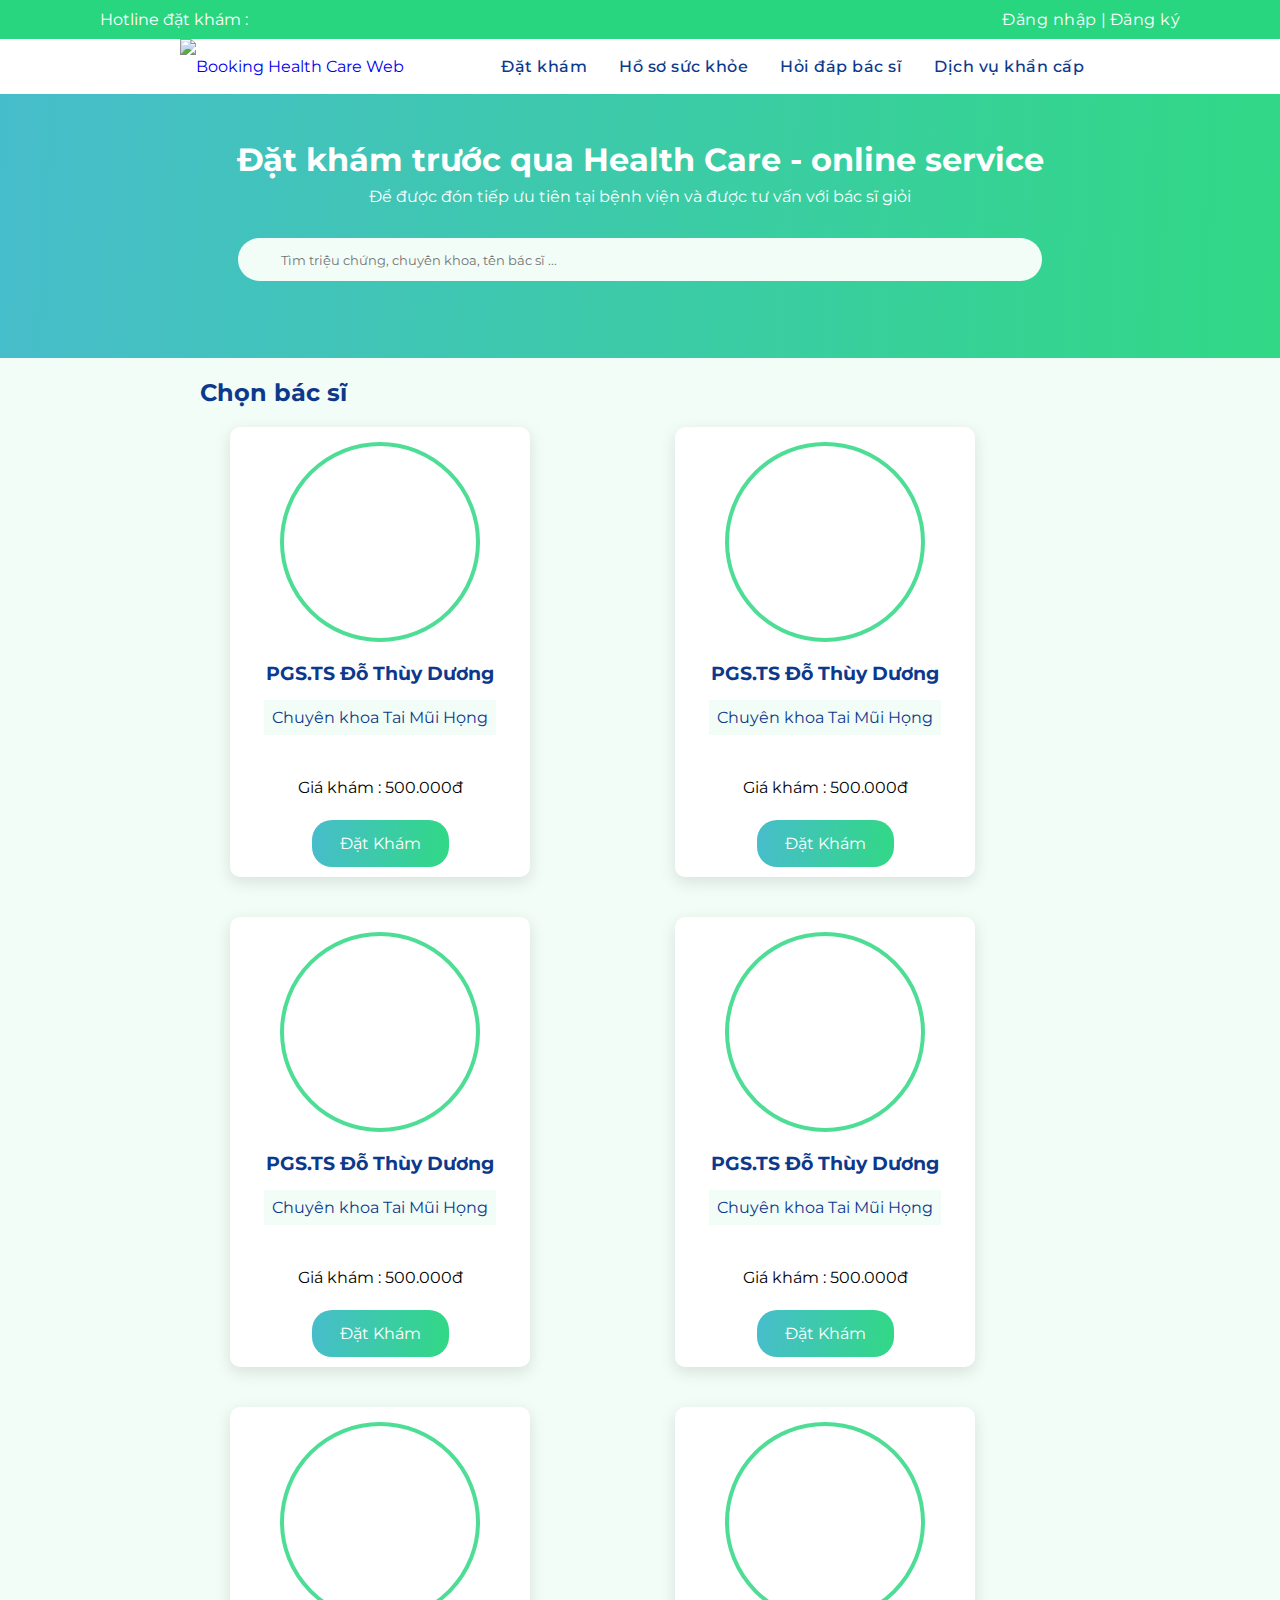
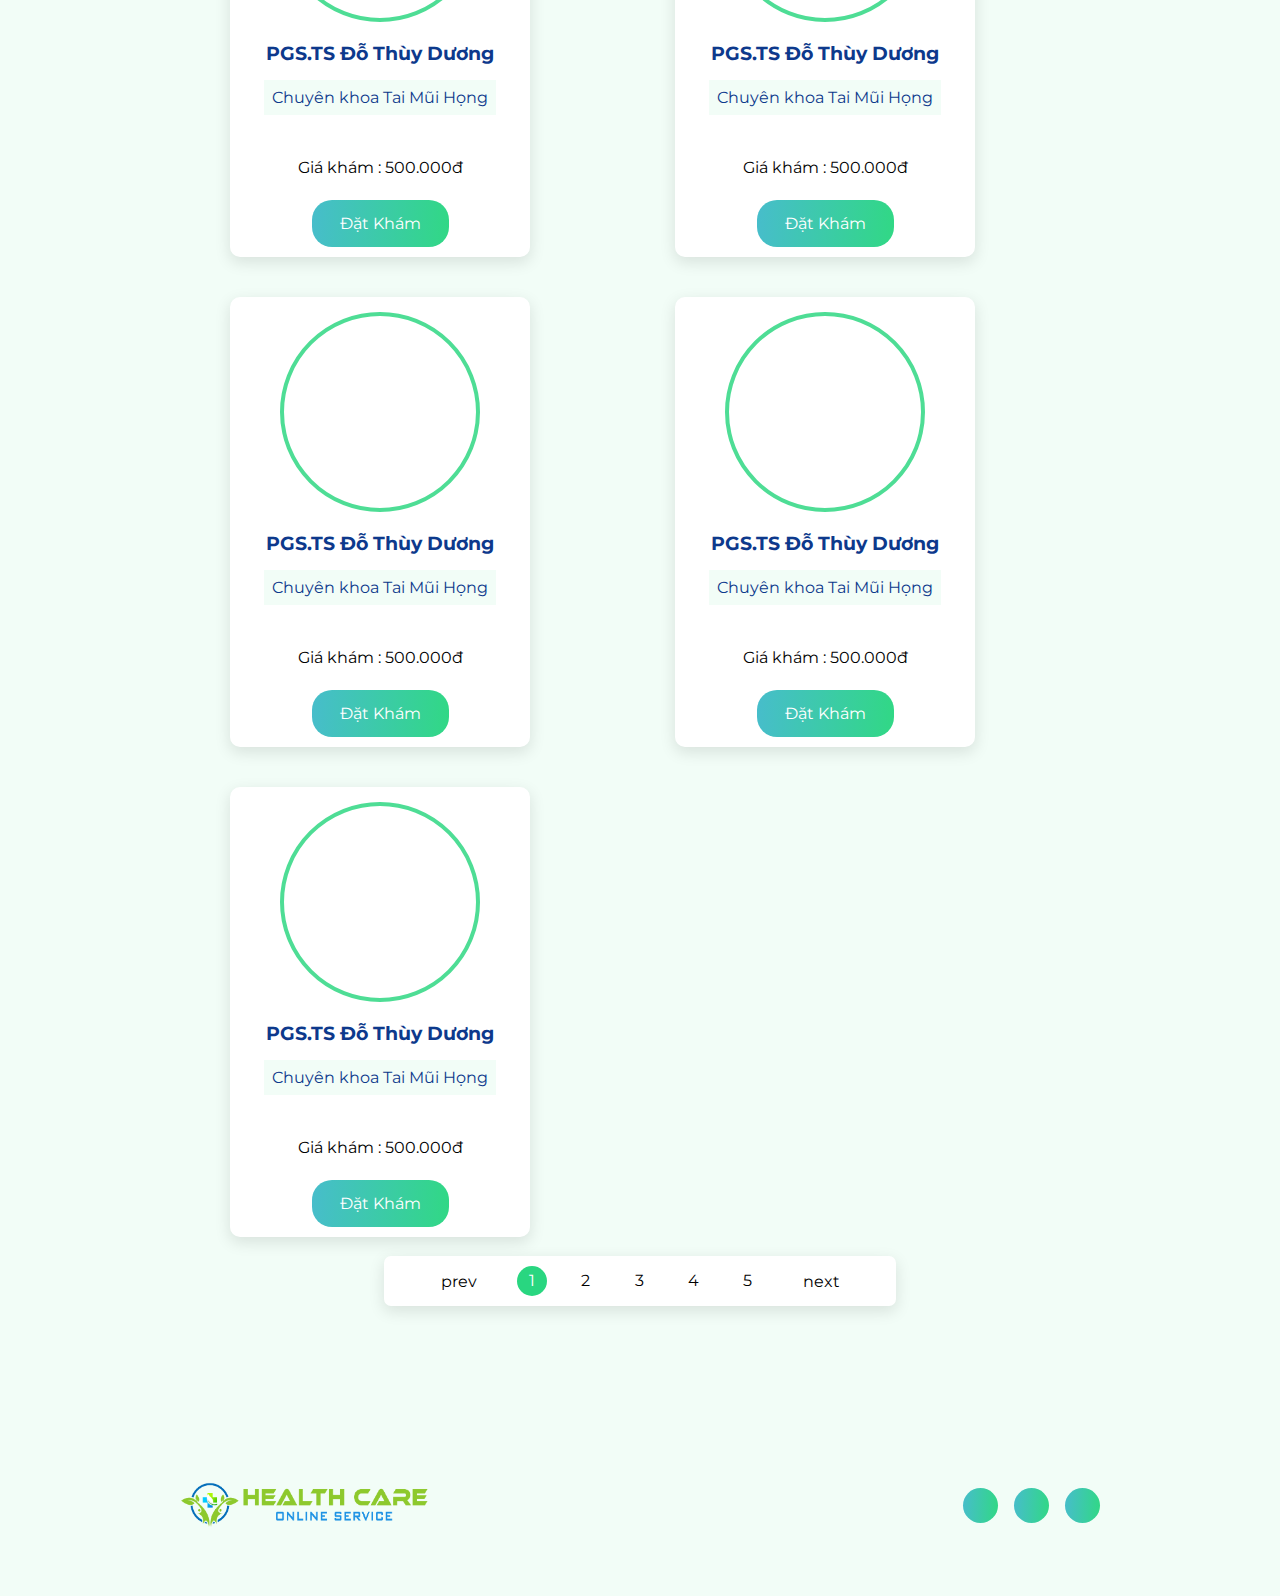
==== index-CK.html @ f962d905 "update" ====
<!DOCTYPE html>
<html lang="en-US">

<head>
    <meta charset="UTF-8">
    <meta http-equiv="X-UA-Compatible" content="IE=edge">
    <meta name="viewport" content="width=device-width, initial-scale=1.0">
    <link rel="icon" href="https://raw.githubusercontent.com/JosephD0310/Web_Booking_care/main/assets/ava.png" type="assets/x-icon" />
    <title>Đặt khám chuyên khoa qua Health Care - online service</title>
    <!-- CSS Files -->
    <link rel="stylesheet" href="https://unicons.iconscout.com/release/v4.0.8/css/line.css">
    <link rel="stylesheet" href="./css/style-CK.css">
</head>

<body>
    <header>
        <nav class="info">
            <ul>
                <li>
                    <i class="uil uil-phone"></i> Hotline đặt khám : 
                </li>
                <li>
                    <a href="#" class="login">Đăng nhập</a> | <a href="#" class="login">Đăng ký</a>
                </li>
            </ul>
        </nav>
        <nav class="container">
            <a href="#" class="logo">
                <img src="https://raw.githubusercontent.com/JosephD0310/Web_Booking_care/main/assets/ava_v2.png" title="Booking Health Care Web"/>
            </a>
            <div class="links">
                <ul>
                    <li>
                        <a href="#" class="nav-link">Đặt khám</a>
                    </li>
                    <li>
                        <a href="#" class="nav-link">Hồ sơ sức khỏe</a>
                    </li>
                    <li>
                        <a href="#" class="nav-link">Hỏi đáp bác sĩ</a>
                    </li>
                    <li>
                        <a href="#" class="nav-link">Dịch vụ khẩn cấp</a>
                    </li>
                </ul>
            </div>
        </nav>
    </header>

    <main>
        <section class="showcase-area">
            <sub-section class="search-bar">
                <div class="container">
                    <h1>Đặt khám trước qua Health Care - online service</h1>
                    <p class="text">Để được đón tiếp ưu tiên tại bệnh viện và được tư vấn với bác sĩ giỏi</p>
                    <div class="search">
                        <i class="uil uil-search"></i>
                        <input type="text" placeholder="Tìm triệu chứng, chuyên khoa, tên bác sĩ ...">
                    </div>
                </div>
            </sub-section>
            <sub-section class="doctor">
                <div class="container">
                    <div class="doctor-header">
                        <h2>Chọn bác sĩ</h2>
                        <div class="filter">                         
                        </div>
                    </div>
                    <div class="doctor-list">
                        <div class="dr-card">
                            <div class="dr-image">
                            </div>
                            <div class="dr-info">
                                <h3><a href="#" class="dr-link">PGS.TS Đỗ Thùy Dương</a></h3>
                                <p class="khoa">Chuyên khoa Tai Mũi Họng</p>
                                <p class="cost">Giá khám : <span>500.000đ</span></p>
                                <a href="#" class="btn secondary-btn">
                                    <i class="uil uil-stethoscope-alt"></i>
                                    Đặt khám
                                </a>
                            </div>
                        </div>
                        <div class="dr-card">
                            <div class="dr-image">
                                <!-- <img src="./assets/doctor1.jpg" alt=""> -->
                            </div>
                            <div class="dr-info">
                                <h3><a href="#" class="dr-link">PGS.TS Đỗ Thùy Dương</a></h3>
                                <p class="khoa">Chuyên khoa Tai Mũi Họng</p>
                                <p class="cost">Giá khám : <span>500.000đ</span></p>
                                <a href="#" class="btn secondary-btn">
                                    <i class="uil uil-stethoscope-alt"></i>
                                    Đặt khám
                                </a>
                            </div>
                        </div>
                        <div class="dr-card">
                            <div class="dr-image">
                                <!-- <img src="./assets/doctor1.jpg" alt=""> -->
                            </div>
                            <div class="dr-info">
                                <h3><a href="#" class="dr-link">PGS.TS Đỗ Thùy Dương</a></h3>
                                <p class="khoa">Chuyên khoa Tai Mũi Họng</p>
                                <p class="cost">Giá khám : <span>500.000đ</span></p>
                                <a href="#" class="btn secondary-btn">
                                    <i class="uil uil-stethoscope-alt"></i>
                                    Đặt khám
                                </a>
                            </div>
                        </div>
                        <div class="dr-card">
                            <div class="dr-image">
                                <!-- <img src="./assets/doctor1.jpg" alt=""> -->
                            </div>
                            <div class="dr-info">
                                <h3><a href="#" class="dr-link">PGS.TS Đỗ Thùy Dương</a></h3>
                                <p class="khoa">Chuyên khoa Tai Mũi Họng</p>
                                <p class="cost">Giá khám : <span>500.000đ</span></p>
                                <a href="#" class="btn secondary-btn">
                                    <i class="uil uil-stethoscope-alt"></i>
                                    Đặt khám
                                </a>
                            </div>
                        </div>
                        <div class="dr-card">
                            <div class="dr-image">
                                <!-- <img src="./assets/doctor1.jpg" alt=""> -->
                            </div>
                            <div class="dr-info">
                                <h3><a href="#" class="dr-link">PGS.TS Đỗ Thùy Dương</a></h3>
                                <p class="khoa">Chuyên khoa Tai Mũi Họng</p>
                                <p class="cost">Giá khám : <span>500.000đ</span></p>
                                <a href="#" class="btn secondary-btn">
                                    <i class="uil uil-stethoscope-alt"></i>
                                    Đặt khám
                                </a>
                            </div>
                        </div>
                        <div class="dr-card">
                            <div class="dr-image">
                                <!-- <img src="./assets/doctor1.jpg" alt=""> -->
                            </div>
                            <div class="dr-info">
                                <h3><a href="#" class="dr-link">PGS.TS Đỗ Thùy Dương</a></h3>
                                <p class="khoa">Chuyên khoa Tai Mũi Họng</p>
                                <p class="cost">Giá khám : <span>500.000đ</span></p>
                                <a href="#" class="btn secondary-btn">
                                    <i class="uil uil-stethoscope-alt"></i>
                                    Đặt khám
                                </a>
                            </div>
                        </div>
                        <div class="dr-card">
                            <div class="dr-image">
                                <!-- <img src="./assets/doctor1.jpg" alt=""> -->
                            </div>
                            <div class="dr-info">
                                <h3><a href="#" class="dr-link">PGS.TS Đỗ Thùy Dương</a></h3>
                                <p class="khoa">Chuyên khoa Tai Mũi Họng</p>
                                <p class="cost">Giá khám : <span>500.000đ</span></p>
                                <a href="#" class="btn secondary-btn">
                                    <i class="uil uil-stethoscope-alt"></i>
                                    Đặt khám
                                </a>
                            </div>
                        </div>
                        <div class="dr-card">
                            <div class="dr-image">
                                <!-- <img src="./assets/doctor1.jpg" alt=""> -->
                            </div>
                            <div class="dr-info">
                                <h3><a href="#" class="dr-link">PGS.TS Đỗ Thùy Dương</a></h3>
                                <p class="khoa">Chuyên khoa Tai Mũi Họng</p>
                                <p class="cost">Giá khám : <span>500.000đ</span></p>
                                <a href="#" class="btn secondary-btn">
                                    <i class="uil uil-stethoscope-alt"></i>
                                    Đặt khám
                                </a>
                            </div>
                        </div>
                        <div class="dr-card">
                            <div class="dr-image">
                                <!-- <img src="./assets/doctor1.jpg" alt=""> -->
                            </div>
                            <div class="dr-info">
                                <h3><a href="#" class="dr-link">PGS.TS Đỗ Thùy Dương</a></h3>
                                <p class="khoa">Chuyên khoa Tai Mũi Họng</p>
                                <p class="cost">Giá khám : <span>500.000đ</span></p>
                                <a href="#" class="btn secondary-btn">
                                    <i class="uil uil-stethoscope-alt"></i>
                                    Đặt khám
                                </a>
                            </div>
                        </div>
                    </div>
                </div>
            </sub-section>
            <sub-section class="pagination">
                <div class="container">
                    <button class="btn" onclick="backBtn()"> <i class="uil uil-angle-left-b"></i> prev</button>
                    <ul>
                        <li class="list-link active" value="1" onclick="activeLink()">1</li>
                        <li class="list-link" value="2" onclick="activeLink()">2</li>
                        <li class="list-link" value="3" onclick="activeLink()">3</li>
                        <li class="list-link" value="4" onclick="activeLink()">4</li>
                        <li class="list-link" value="5" onclick="activeLink()">5</li>
                    </ul>
                    <button class="btn" onclick="nextBtn()">next <i class="uil uil-angle-right-b"></i></button>
                </div>
            </sub-section>
        </section>
    </main>

    <footer>
        <div class="container">
            <a href="#" class="logo">
                <img src="./assets/ava_v2.png" title="Booking Health Care Web"/>
            </a>
            <ul class="social-media">
                <li>
                    <a href="#" class="social-link"><i class="uil uil-facebook-f"></i></a>
                </li>
                <li>
                    <a href="#" class="social-link"><i class="uil uil-twitter"></i></a>
                </li>
                <li>
                    <a href="#" class="social-link"><i class="uil uil-instagram"></i></a>
                </li>
            </ul>
        </div>
    </footer>

    <!-- JavaScript Files -->

    <script src="./js/app-CK.js"></script>
</body>

</html>
---- css/style-CK.css ----
@import url('https://fonts.googleapis.com/css2?family=Montserrat:wght@300;400;500;600;700;800&display=swap');

/* ---------------------  Website Theme --------------------- */

:root{
    --hue-1: 150;
    --hue-2: 219;
    --gradient-color: linear-gradient(90deg, rgba(78,221,149,1) 31%, rgba(15,204,255,1) 100%);
    --bg-color: hsl(var(--hue-1), 73%, 97%);
    --main-color-1: hsl(var(--hue-1), 68%, 50%);
    --main-color-dark-1: hsl(var(--hue-1), 71%, 39%);
    --main-color-2: hsl(var(--hue-2), 64%, 39%);
    --main-color-dark-2: hsl(var(--hue-2), 83%, 33%);
    --bg-color-1: hsl(var(--hue-1), 73%, 97%);
    --bg-color-2: #fff;
    --bg-color-3: hsl(var(--hue-1), 73%, 98%);
    --bg-color-transparent: rgba(255, 255, 255, 0.821);
    --heading--color: ;
    --text-color: hsl(var(--hue-2), 83%, 30%);

}


/* ---------------------  General Styles --------------------- */


*, *::before, *::after{
    padding: 0;
    margin: 0;
    box-sizing: border-box;
    font-family: "Montserrat", sans-serif;
}

html{
    font-size: 62,5%;
    overflow-x: hidden ;
    scroll-behavior: smooth;
    scroll-padding-top: 10rem;
}

body{
    overflow-x: hidden;
    background-color: var(--bg-color);
    font-family: "Montserrat", sans-serif;
    background-image: url('https://raw.githubusercontent.com/JosephD0310/Web_Booking_care/main/assets/bg-main.png');
    background-attachment: fixed;
    background-size: cover;
    background-repeat: no-repeat;
}

::selection{
    background-color: hsla(var(--hue-1), 71%, 44%, 0.9);
    color: #fff;
}

a{
    text-decoration: none;
}

ul{
    list-style: none;
}

/* ---------------------  Reusable CSS Code --------------------- */

.info{
    position: relative;
    width: 100%;
    padding: 10px 100px;
    margin: 0 auto;
    background-color: var(--main-color-1);
    color:#fff;
}
.container{
    position: relative;
    width: 100%;
    padding: 0 180px;
    margin: 0 auto;
    /* background-color: #fff; */
}

.logo img{
    width: 250px;
}

header{
    position: fixed;
    top: 0;
    left: 0;
    width: 100%;
    z-index: 10;
}

header .logo{
    height: 55px;
    line-height: 55px;
}

/* ---------------------  Navbar Styles --------------------- */

nav{
    background-color: #fff;
}

nav.scrolled {
    background-color: var(--bg-color-transparent);
    box-shadow: 0 5px 20px 0.1px rgba(0, 0, 0, 0.1);
    backdrop-filter: blur();
}

nav.container{
    display: flex;
    justify-content: space-between;
    align-items: center;
    flex-wrap: wrap;
    transition: 0.5s;
}   

nav.scrolled .logo{
    height: 50px;
    line-height: 50px;
}

.info ul{
    flex: 1;
    display: flex;
    justify-content: space-between;
}

.login{
    display: inline-block;
    /* text-transform: uppercase; */
    font-size: 1rem;
    letter-spacing: 0.5px;
    color: #fff;
    font-weight: 400;
}


.links ul{
    display: flex;
    align-items: center;
    width: 100%;
}

.nav-link{
    position: relative;
    display: inline-block;
    margin: 0 1rem;
    /* text-transform: uppercase; */
    font-size: 1rem;
    letter-spacing: 0.5px;
    color: var(--text-color);
    font-weight: 520;
    transition: 0.3s;
}

.nav-link::after{
    content: "";
    position: absolute;
    width: 0;
    height: 2px;
    border-radius: 5px;
    background-color: var(--main-color-1);
    bottom: -3px;
    left: 0;
    transition: 0.3s;
}

.nav-link:hover{
    color: var(--main-color-1);
}

.nav-link:hover::after{
    width: 100%;
}


/* ---------------------  Showcase Area Styles --------------------- */

.showcase-area{
    padding: 90px 0;
    width: 100%;
    overflow: hidden;
}

/* ---------------------  Search Bar Styles --------------------- */


.search-bar{
    background: rgb(71,189,203);
    background: linear-gradient(93deg, rgba(71,189,203,1) 0%, rgba(49,216,133,1) 100%);
    display: block;
    text-align: center;
    padding: 50px;
}

h1 {
    color: #fff;
    /* font-size: 1.5rem; */
    /* font-weight: 600; */
    margin-bottom: 0.5rem;
}

p.text{
    color: #fff;
}

.search{
    min-height: 2.7rem;
    background-color: var(--bg-color);
    margin: 2rem 0.5rem 1.7rem;
    display: grid;
    grid-template-columns: 2.7rem 1fr;
    align-items: center;
    text-align: center;
    border-radius: 50px;
    /* cursor: pointer; */
}

.search input{
    height: 100%;
    border: none;
    background: none;
    outline: none;
    font-family: inherit;
}

/* ---------------------  Gallery Styles --------------------- */

h2{
    color: var(--text-color);
    padding: 20px;
}

.dr-link{
    color: var(--text-color);
}

.doctor-list{
    display: grid;
    grid-template-columns: repeat(auto-fill, minmax(300px, 1fr));
    gap: 20px;
    row-gap: 40px;
    padding-left: 50px;
    
}

.dr-card{
    position: relative;
    width: 300px;
    height: 450px;
    background-color: #fff;
    border-radius: 10px;
    box-shadow: 0 5px 15px 1px rgba(0, 0, 0, 0.1);
}

.dr-card,
.dr-info{
    display: flex;
    flex-direction: column;
    /* justify-content: center; */
    align-items: center;
}

.dr-image{
    width: 100%;
}

.dr-image{
    width: 200px;
    height: 200px;
    border-radius: 50%;
    /* background: url('../assets/doctor1.jpg') no-repeat center / cover; */
    border: 4px solid #4edd95;
    position: absolute;
    top: 15px;
}

.dr-info{
    padding-top: 220px;
}

h3{
    padding: 15px;
}

p.khoa{
    color: var(--text-color);
    padding: 0.5rem 0.5rem;
    background-color: var(--bg-color-1);
}

p.cost{
    position: absolute;
    bottom: 80px;
}

.secondary-btn{
    display: inline-block;
    position: absolute;
    bottom: 10px;
    padding: 0.9rem 1.75rem;
    border-radius: 20px;
    background: rgb(71,189,203);
    background: linear-gradient(93deg, rgba(71,189,203,1) 0%, rgba(49,216,133,1) 100%);
    color: #fff;
    /* font-size: 0.85rem; */
    text-transform: capitalize;
}

/* ---------------------  Pagination Styles --------------------- */

.pagination{
    padding: 30px;
}

.pagination .container{
    width: 40%;
    display: flex;
    align-items: center;
    justify-content: center;
    background: #fff;
    padding: 10px 40px;
    border-radius: 7px;
    box-shadow: 0 5px 15px 1px rgba(0, 0, 0, 0.1);
}

.pagination ul{
    margin: 0 30px;
}

.pagination ul li{
    display: inline-block;
    margin: 0 10px;
    width: 30px;
    height: 30px;
    border-radius: 50%;
    text-align: center;
    font-size: 16px;
    font-weight: 400;
    line-height: 30px;
    cursor: pointer;
    transition: 0.3s;
}

.pagination ul li.active{
    color: #fff;
    background-color: var(--main-color-1);
    background-repeat: no-repeat;
}

.pagination .btn{
    display: inline-block;
    align-items: center;
    font-size: 16px;
    font-weight: 400;
    background: transparent;
    outline: none;
    border: none;
    cursor: pointer;
}

/* ---------------------  Footer Styles --------------------- */
footer{
    padding: 4rem 0;
}

footer .container{
    display: flex;
    align-items: center;
    justify-content: space-between;
    flex-wrap: wrap;
}

ul.social-media{
    display: flex;
}

.social-link{
    width: 35px;
    height: 35px;
    border-radius: 50%;
    margin-left: 1rem;
    background: rgb(71,189,203);
    background: linear-gradient(93deg, rgba(71,189,203,1) 0%, rgba(49,216,133,1) 100%);
    color: var(--text-color);
    display: flex;
    align-items: center;
    justify-content: center;
}
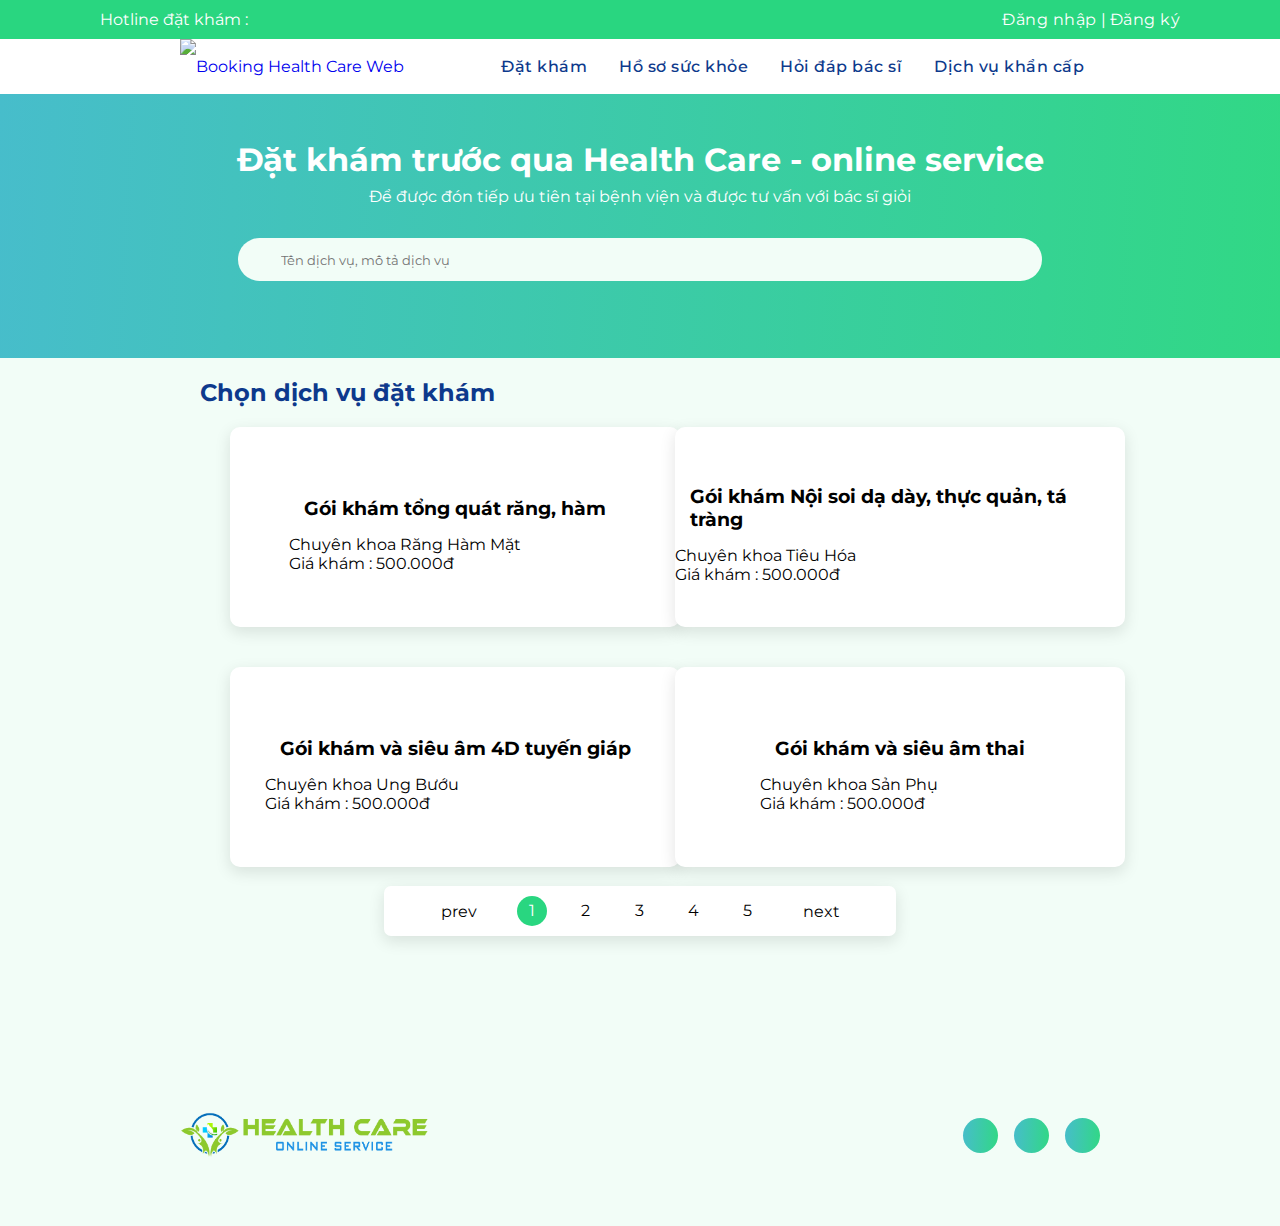
==== commit 3d26cf8b: "update" ====
--- a/index-CK.html
+++ b/index-CK.html
@@ -55,142 +55,62 @@
                     <p class="text">Để được đón tiếp ưu tiên tại bệnh viện và được tư vấn với bác sĩ giỏi</p>
                     <div class="search">
                         <i class="uil uil-search"></i>
-                        <input type="text" placeholder="Tìm triệu chứng, chuyên khoa, tên bác sĩ ...">
+                        <input type="text" placeholder="Tên dịch vụ, mô tả dịch vụ">
                     </div>
                 </div>
             </sub-section>
-            <sub-section class="doctor">
+            <sub-section class="service">
                 <div class="container">
-                    <div class="doctor-header">
-                        <h2>Chọn bác sĩ</h2>
+                    <div class="service-header">
+                        <h2>Chọn dịch vụ đặt khám</h2>
                         <div class="filter">                         
                         </div>
                     </div>
-                    <div class="doctor-list">
-                        <div class="dr-card">
-                            <div class="dr-image">
+                    <div class="service-list">
+                        <a class="service-card">
+                            <div class="service-image">
                             </div>
-                            <div class="dr-info">
-                                <h3><a href="#" class="dr-link">PGS.TS Đỗ Thùy Dương</a></h3>
-                                <p class="khoa">Chuyên khoa Tai Mũi Họng</p>
+                            <div class="service-info">
+                                <h3><p class="name">Gói khám tổng quát răng, hàm</p></h3>
+                                <p class="khoa">Chuyên khoa Răng Hàm Mặt</p>
                                 <p class="cost">Giá khám : <span>500.000đ</span></p>
-                                <a href="#" class="btn secondary-btn">
-                                    <i class="uil uil-stethoscope-alt"></i>
-                                    Đặt khám
-                                </a>
                             </div>
-                        </div>
-                        <div class="dr-card">
-                            <div class="dr-image">
-                                <!-- <img src="./assets/doctor1.jpg" alt=""> -->
+                            <i class="uil uil-arrow-right"></i>
+                        </a>
+                        
+                        <a class="service-card">
+                            <div class="service-image">
                             </div>
-                            <div class="dr-info">
-                                <h3><a href="#" class="dr-link">PGS.TS Đỗ Thùy Dương</a></h3>
-                                <p class="khoa">Chuyên khoa Tai Mũi Họng</p>
+                            <div class="service-info">
+                                <h3><p class="name">Gói khám Nội soi dạ dày, thực quản, tá tràng</p></h3>
+                                <p class="khoa">Chuyên khoa Tiêu Hóa</p>
                                 <p class="cost">Giá khám : <span>500.000đ</span></p>
-                                <a href="#" class="btn secondary-btn">
-                                    <i class="uil uil-stethoscope-alt"></i>
-                                    Đặt khám
-                                </a>
                             </div>
-                        </div>
-                        <div class="dr-card">
-                            <div class="dr-image">
-                                <!-- <img src="./assets/doctor1.jpg" alt=""> -->
+                            <i class="uil uil-arrow-right"></i>
+                        </a>
+                        
+
+                        <a class="service-card">
+                            <div class="service-image">
                             </div>
-                            <div class="dr-info">
-                                <h3><a href="#" class="dr-link">PGS.TS Đỗ Thùy Dương</a></h3>
-                                <p class="khoa">Chuyên khoa Tai Mũi Họng</p>
+                            <div class="service-info">
+                                <h3><p class="name">Gói khám và siêu âm 4D tuyến giáp</p></h3>
+                                <p class="khoa">Chuyên khoa Ung Bướu</p>
                                 <p class="cost">Giá khám : <span>500.000đ</span></p>
-                                <a href="#" class="btn secondary-btn">
-                                    <i class="uil uil-stethoscope-alt"></i>
-                                    Đặt khám
-                                </a>
                             </div>
-                        </div>
-                        <div class="dr-card">
-                            <div class="dr-image">
-                                <!-- <img src="./assets/doctor1.jpg" alt=""> -->
+                            <i class="uil uil-arrow-right"></i>
+                        </a>
+
+                        <a class="service-card">
+                            <div class="service-image">
                             </div>
-                            <div class="dr-info">
-                                <h3><a href="#" class="dr-link">PGS.TS Đỗ Thùy Dương</a></h3>
-                                <p class="khoa">Chuyên khoa Tai Mũi Họng</p>
+                            <div class="service-info">
+                                <h3><p class="name">Gói khám và siêu âm thai</p></h3>
+                                <p class="khoa">Chuyên khoa Sản Phụ</p>
                                 <p class="cost">Giá khám : <span>500.000đ</span></p>
-                                <a href="#" class="btn secondary-btn">
-                                    <i class="uil uil-stethoscope-alt"></i>
-                                    Đặt khám
-                                </a>
                             </div>
-                        </div>
-                        <div class="dr-card">
-                            <div class="dr-image">
-                                <!-- <img src="./assets/doctor1.jpg" alt=""> -->
-                            </div>
-                            <div class="dr-info">
-                                <h3><a href="#" class="dr-link">PGS.TS Đỗ Thùy Dương</a></h3>
-                                <p class="khoa">Chuyên khoa Tai Mũi Họng</p>
-                                <p class="cost">Giá khám : <span>500.000đ</span></p>
-                                <a href="#" class="btn secondary-btn">
-                                    <i class="uil uil-stethoscope-alt"></i>
-                                    Đặt khám
-                                </a>
-                            </div>
-                        </div>
-                        <div class="dr-card">
-                            <div class="dr-image">
-                                <!-- <img src="./assets/doctor1.jpg" alt=""> -->
-                            </div>
-                            <div class="dr-info">
-                                <h3><a href="#" class="dr-link">PGS.TS Đỗ Thùy Dương</a></h3>
-                                <p class="khoa">Chuyên khoa Tai Mũi Họng</p>
-                                <p class="cost">Giá khám : <span>500.000đ</span></p>
-                                <a href="#" class="btn secondary-btn">
-                                    <i class="uil uil-stethoscope-alt"></i>
-                                    Đặt khám
-                                </a>
-                            </div>
-                        </div>
-                        <div class="dr-card">
-                            <div class="dr-image">
-                                <!-- <img src="./assets/doctor1.jpg" alt=""> -->
-                            </div>
-                            <div class="dr-info">
-                                <h3><a href="#" class="dr-link">PGS.TS Đỗ Thùy Dương</a></h3>
-                                <p class="khoa">Chuyên khoa Tai Mũi Họng</p>
-                                <p class="cost">Giá khám : <span>500.000đ</span></p>
-                                <a href="#" class="btn secondary-btn">
-                                    <i class="uil uil-stethoscope-alt"></i>
-                                    Đặt khám
-                                </a>
-                            </div>
-                        </div>
-                        <div class="dr-card">
-                            <div class="dr-image">
-                                <!-- <img src="./assets/doctor1.jpg" alt=""> -->
-                            </div>
-                            <div class="dr-info">
-                                <h3><a href="#" class="dr-link">PGS.TS Đỗ Thùy Dương</a></h3>
-                                <p class="khoa">Chuyên khoa Tai Mũi Họng</p>
-                                <p class="cost">Giá khám : <span>500.000đ</span></p>
-                                <a href="#" class="btn secondary-btn">
-                                    <i class="uil uil-stethoscope-alt"></i>
-                                    Đặt khám
-                                </a>
-                            </div>
-                        </div>
-                        <div class="dr-card">
-                            <div class="dr-image">
-                                <!-- <img src="./assets/doctor1.jpg" alt=""> -->
-                            </div>
-                            <div class="dr-info">
-                                <h3><a href="#" class="dr-link">PGS.TS Đỗ Thùy Dương</a></h3>
-                                <p class="khoa">Chuyên khoa Tai Mũi Họng</p>
-                                <p class="cost">Giá khám : <span>500.000đ</span></p>
-                                <a href="#" class="btn secondary-btn">
-                                    <i class="uil uil-stethoscope-alt"></i>
-                                    Đặt khám
-                                </a>
-                            </div>
+                            <i class="uil uil-arrow-right"></i>
+                        </a>
                         </div>
                     </div>
                 </div>
--- a/css/style-CK.css
+++ b/css/style-CK.css
@@ -234,81 +234,33 @@
     padding: 20px;
 }
 
-.dr-link{
-    color: var(--text-color);
-}
-
-.doctor-list{
+h3{
+    padding: 15px;
+}
+
+.service .container .service-list{
     display: grid;
-    grid-template-columns: repeat(auto-fill, minmax(300px, 1fr));
+    grid-template-columns: repeat(2, minmax(300px, 1fr));
     gap: 20px;
     row-gap: 40px;
     padding-left: 50px;
-    
-}
-
-.dr-card{
+    color: black;
+}
+
+.service .container .service-list .service-card{
+    display: flex;
+    align-items: center;
+    justify-content: center;
     position: relative;
-    width: 300px;
-    height: 450px;
+    width: 450px;
+    height: 200px;
     background-color: #fff;
     border-radius: 10px;
     box-shadow: 0 5px 15px 1px rgba(0, 0, 0, 0.1);
 }
 
-.dr-card,
-.dr-info{
-    display: flex;
-    flex-direction: column;
-    /* justify-content: center; */
-    align-items: center;
-}
-
-.dr-image{
-    width: 100%;
-}
-
-.dr-image{
-    width: 200px;
-    height: 200px;
-    border-radius: 50%;
-    /* background: url('../assets/doctor1.jpg') no-repeat center / cover; */
-    border: 4px solid #4edd95;
-    position: absolute;
-    top: 15px;
-}
-
-.dr-info{
-    padding-top: 220px;
-}
-
-h3{
-    padding: 15px;
-}
-
-p.khoa{
-    color: var(--text-color);
-    padding: 0.5rem 0.5rem;
-    background-color: var(--bg-color-1);
-}
-
-p.cost{
-    position: absolute;
-    bottom: 80px;
-}
-
-.secondary-btn{
-    display: inline-block;
-    position: absolute;
-    bottom: 10px;
-    padding: 0.9rem 1.75rem;
-    border-radius: 20px;
-    background: rgb(71,189,203);
-    background: linear-gradient(93deg, rgba(71,189,203,1) 0%, rgba(49,216,133,1) 100%);
-    color: #fff;
-    /* font-size: 0.85rem; */
-    text-transform: capitalize;
-}
+
+
 
 /* ---------------------  Pagination Styles --------------------- */
 
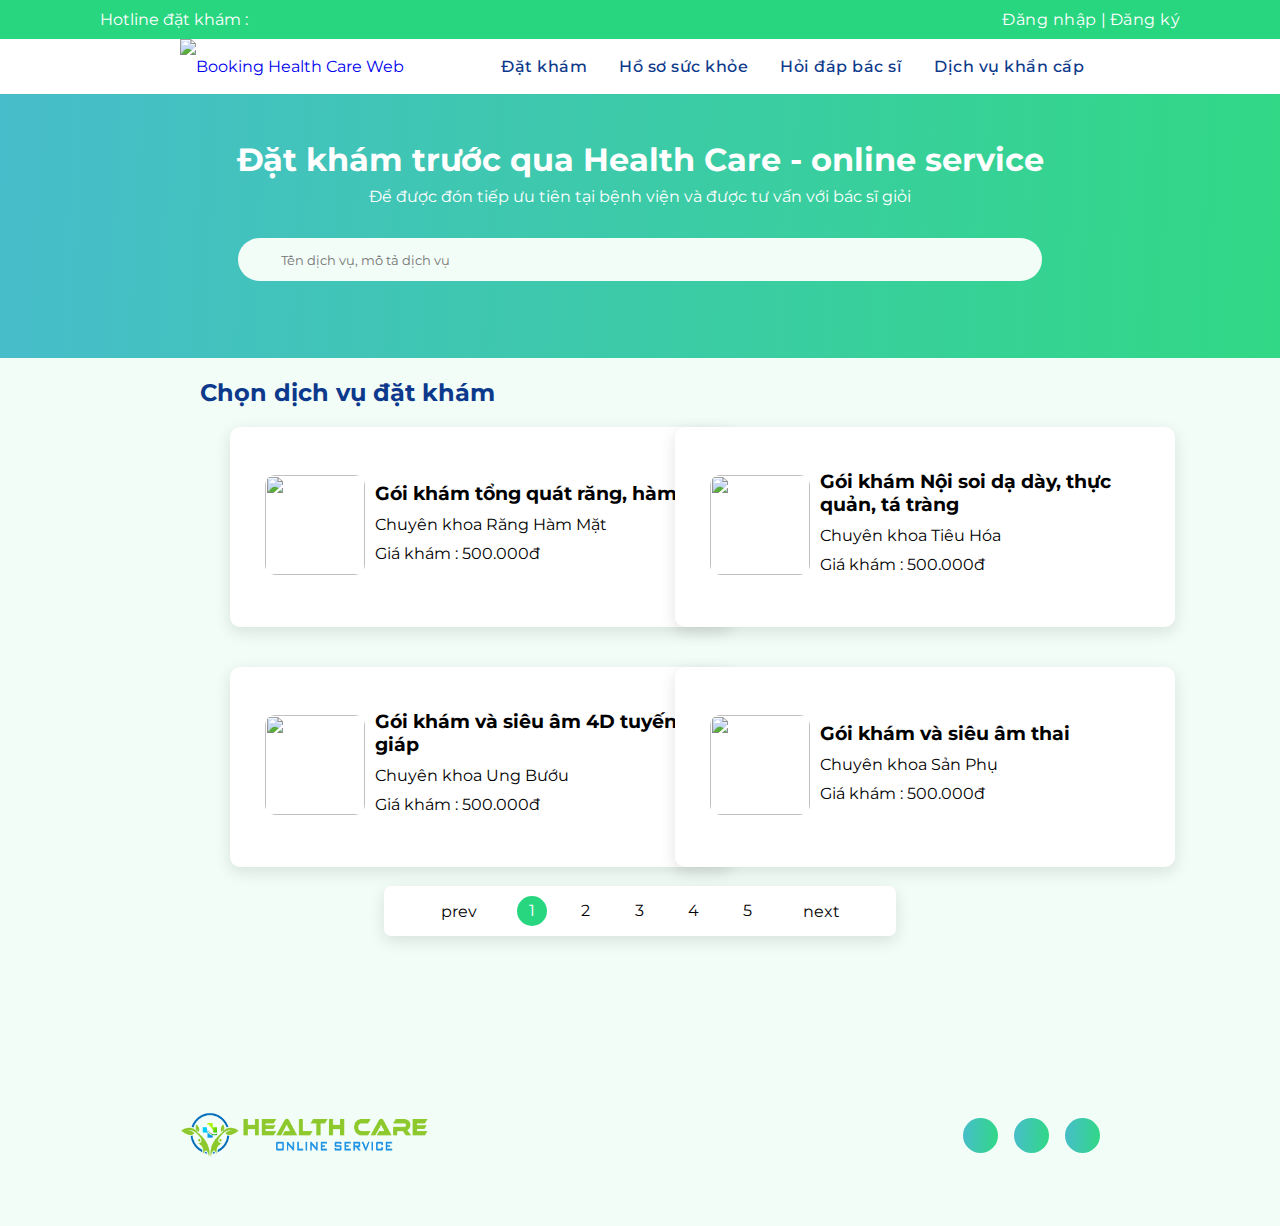
==== commit e257b556: "update ck" ====
--- a/index-CK.html
+++ b/index-CK.html
@@ -69,6 +69,7 @@
                     <div class="service-list">
                         <a class="service-card">
                             <div class="service-image">
+                                <img src="https://raw.githubusercontent.com/JosephD0310/Web_Booking_care/main/assets/dich-vu.jpg" alt="">
                             </div>
                             <div class="service-info">
                                 <h3><p class="name">Gói khám tổng quát răng, hàm</p></h3>
@@ -80,6 +81,7 @@
                         
                         <a class="service-card">
                             <div class="service-image">
+                                <img src="https://raw.githubusercontent.com/JosephD0310/Web_Booking_care/main/assets/dich-vu.jpg" alt="">
                             </div>
                             <div class="service-info">
                                 <h3><p class="name">Gói khám Nội soi dạ dày, thực quản, tá tràng</p></h3>
@@ -92,6 +94,7 @@
 
                         <a class="service-card">
                             <div class="service-image">
+                                <img src="https://raw.githubusercontent.com/JosephD0310/Web_Booking_care/main/assets/dich-vu.jpg" alt="">
                             </div>
                             <div class="service-info">
                                 <h3><p class="name">Gói khám và siêu âm 4D tuyến giáp</p></h3>
@@ -103,6 +106,7 @@
 
                         <a class="service-card">
                             <div class="service-image">
+                                <img src="https://raw.githubusercontent.com/JosephD0310/Web_Booking_care/main/assets/dich-vu.jpg" alt="">
                             </div>
                             <div class="service-info">
                                 <h3><p class="name">Gói khám và siêu âm thai</p></h3>
--- a/css/style-CK.css
+++ b/css/style-CK.css
@@ -234,10 +234,6 @@
     padding: 20px;
 }
 
-h3{
-    padding: 15px;
-}
-
 .service .container .service-list{
     display: grid;
     grid-template-columns: repeat(2, minmax(300px, 1fr));
@@ -252,11 +248,41 @@
     align-items: center;
     justify-content: center;
     position: relative;
-    width: 450px;
+    width: 500px;
     height: 200px;
     background-color: #fff;
     border-radius: 10px;
     box-shadow: 0 5px 15px 1px rgba(0, 0, 0, 0.1);
+    cursor: pointer;
+    transition: .2s;
+}
+
+.service .container .service-list .service-card:hover{
+    transform: scale(1.05);
+}
+
+.service .container .service-list .service-card .service-image{
+    width: 100px ;
+}
+
+.service .container .service-list .service-card .service-image img{
+    width: 100px;
+    height: 100px;
+    border-radius: 10px;
+}
+
+.service .container .service-list .service-card .service-info{
+    width: 310px;
+    margin: auto 10px;
+}
+
+.service .container .service-list .service-card .service-info p{
+    margin-bottom: 10px;
+}
+
+.service .container .service-list .service-card i{
+    font-size: 30px;
+    color: var(--main-color-1);
 }
 
 
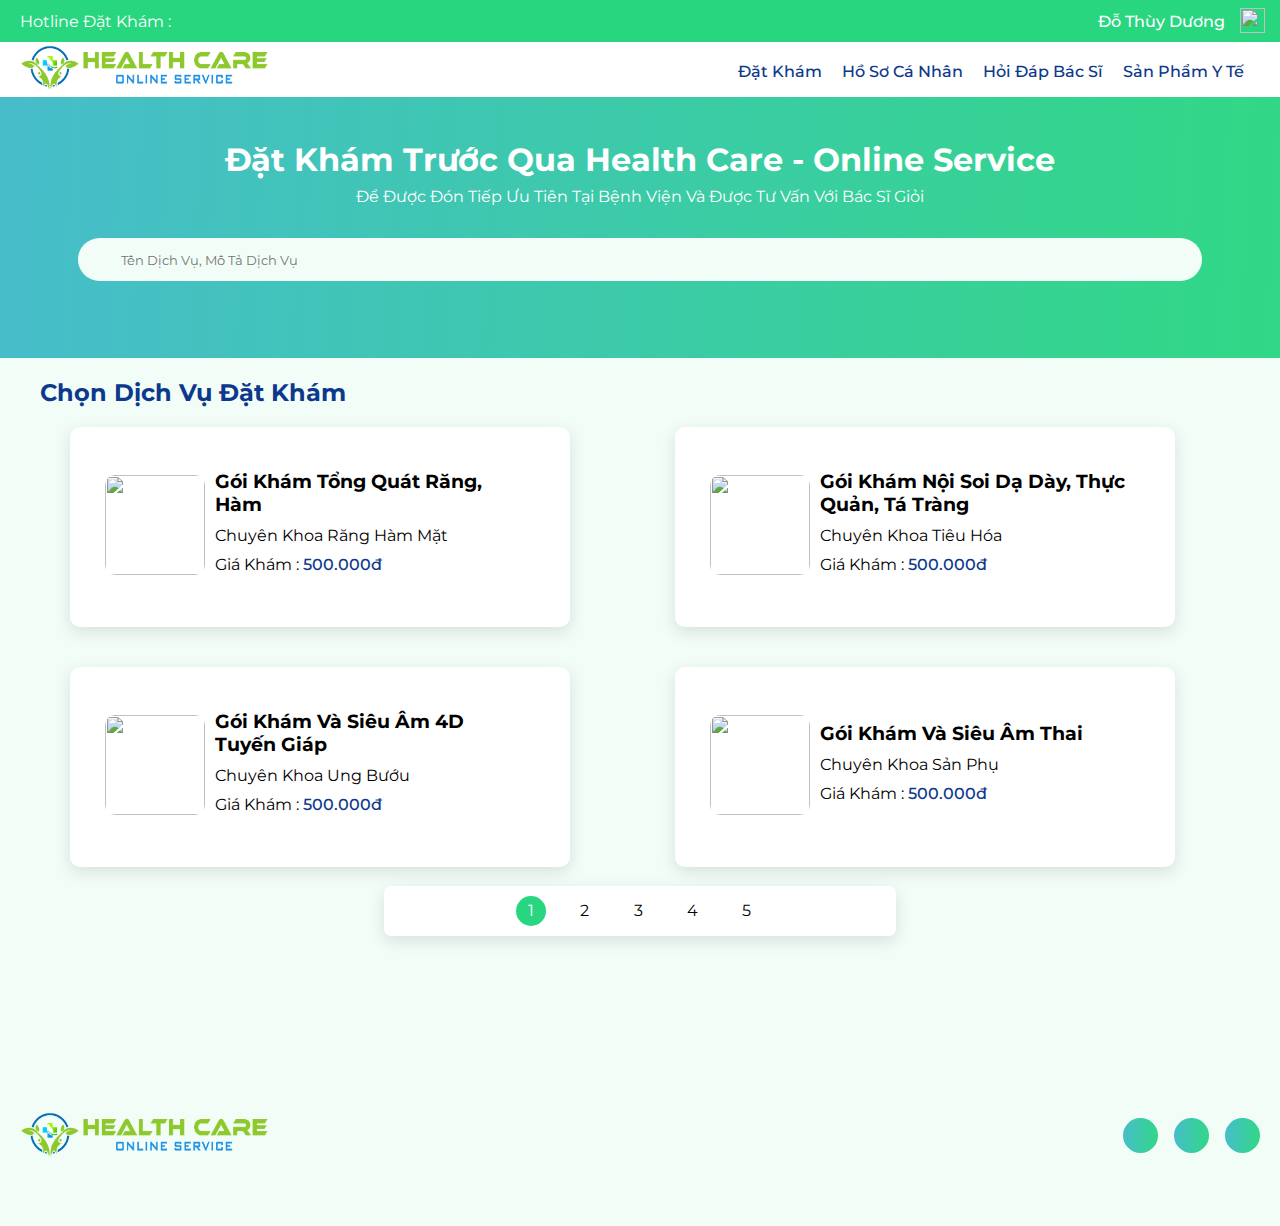
==== commit d7352c9c: "update nav" ====
--- a/index-CK.html
+++ b/index-CK.html
@@ -15,38 +15,48 @@
 <body>
     <header>
         <nav class="info">
-            <ul>
-                <li>
-                    <i class="uil uil-phone"></i> Hotline đặt khám : 
-                </li>
-                <li>
-                    <a href="#" class="login">Đăng nhập</a> | <a href="#" class="login">Đăng ký</a>
-                </li>
-            </ul>
+            <div class="container">
+                <div class="hotline"><i class="uil uil-phone"></i> Hotline đặt khám : </div>
+                <div class="profile-tab">
+                    <span class="username">Đỗ Thùy Dương</span>
+                    <div class="user-ava" id="user-ava">
+                        <img src="https://raw.githubusercontent.com/JosephD0310/Web_Booking_care/main/assets/ava-users.png">
+                        <i class="uil uil-angle-down"></i>
+                    </div>
+                    </div>
+                </div>
+            </div>
         </nav>
-        <nav class="container">
-            <a href="#" class="logo">
-                <img src="https://raw.githubusercontent.com/JosephD0310/Web_Booking_care/main/assets/ava_v2.png" title="Booking Health Care Web"/>
-            </a>
-            <div class="links">
-                <ul>
-                    <li>
-                        <a href="#" class="nav-link">Đặt khám</a>
-                    </li>
-                    <li>
-                        <a href="#" class="nav-link">Hồ sơ sức khỏe</a>
-                    </li>
-                    <li>
-                        <a href="#" class="nav-link">Hỏi đáp bác sĩ</a>
-                    </li>
-                    <li>
-                        <a href="#" class="nav-link">Dịch vụ khẩn cấp</a>
-                    </li>
-                </ul>
+        <nav class="nav-bar">
+            
+            <div class="container">
+                <a href="#" class="logo">
+                    <img src="./assets/ava_v2.png" title="Booking Health Care Web"/>
+                </a>
+                <div class="links">
+                    <a class="nav-link" id="nav-booking">Đặt khám <i class="uil uil-angle-down"></i></a>
+                    <a href="#" class="nav-link">Hồ sơ cá nhân</a>
+                    <a href="#" class="nav-link">Hỏi đáp bác sĩ</a>
+                    <a href="#" class="nav-link">Sản phẩm y tế</a>
+                    <div class="menu-booking-opt">
+                        <a href="#" class="booking-opt">Bác sĩ</a>
+                        <a href="#" class="booking-opt">Gói khám</a>
+                    </div>
+                </div>
+                <div id="menu-btn"><i class="uil uil-bars"></i></div>
+
+                <div class="menu-profile-tab">
+                    <a href="#" id="menu-opt"><i class="uil uil-user"></i>Hồ sơ cá nhân</a>
+                    <a href="#" id="menu-opt"><i class="uil uil-schedule"></i>Lịch sử đặt khám</a>
+                    <a href="#" id="menu-opt"><i class="uil uil-shopping-cart"></i>Đơn hàng</a>
+                    <a href="#" id="menu-opt"><i class="uil uil-question-circle"></i>Câu hỏi của tôi</a>
+                    <a href="#" id="menu-opt"><i class="uil uil-keyhole-circle"></i>Đổi mật khẩu</a>
+                    <a href="#" id="menu-opt"><i class="uil uil-signout"></i>Đăng xuất</a>
+                </div>
+
             </div>
         </nav>
     </header>
-
     <main>
         <section class="showcase-area">
             <sub-section class="search-bar">
--- a/css/style-CK.css
+++ b/css/style-CK.css
@@ -1,13 +1,12 @@
-
-@import url('https://fonts.googleapis.com/css2?family=Montserrat:wght@300;400;500;600;700;800&display=swap');
-
+@import url('https://fonts.googleapis.com/css2?family=Montserrat:wght@300;400;500;600;700;800&family=Mulish:ital,wght@0,300;0,400;0,500;0,600;0,700;0,800;1,300;1,400&display=swap');
 /* ---------------------  Website Theme --------------------- */
 
 :root{
     --hue-1: 150;
     --hue-2: 219;
-    --gradient-color: linear-gradient(90deg, rgba(78,221,149,1) 31%, rgba(15,204,255,1) 100%);
+    --gradient-color: linear-gradient(93deg, rgba(71,189,203,1) 0%, rgba(49,216,133,1) 100%);
     --bg-color: hsl(var(--hue-1), 73%, 97%);
+    --main-color-soft: #f2fdf8;
     --main-color-1: hsl(var(--hue-1), 68%, 50%);
     --main-color-dark-1: hsl(var(--hue-1), 71%, 39%);
     --main-color-2: hsl(var(--hue-2), 64%, 39%);
@@ -16,28 +15,32 @@
     --bg-color-2: #fff;
     --bg-color-3: hsl(var(--hue-1), 73%, 98%);
     --bg-color-transparent: rgba(255, 255, 255, 0.821);
-    --heading--color: ;
     --text-color: hsl(var(--hue-2), 83%, 30%);
 
 }
 
 
 /* ---------------------  General Styles --------------------- */
-
 
 *, *::before, *::after{
     padding: 0;
     margin: 0;
     box-sizing: border-box;
     font-family: "Montserrat", sans-serif;
+    outline: none; border: none;
+    text-decoration: none;
+    text-transform: capitalize;
+    scrollbar-color: var(--main-color-1) var(--main-color-soft);
+    scrollbar-width: thin;
 }
 
 html{
-    font-size: 62,5%;
+    font-size: 100%;
     overflow-x: hidden ;
     scroll-behavior: smooth;
-    scroll-padding-top: 10rem;
-}
+    scroll-padding-top: 5px;
+}
+
 
 body{
     overflow-x: hidden;
@@ -54,6 +57,21 @@
     color: #fff;
 }
 
+*::-webkit-scrollbar{
+    height: .5rem;
+    width: 10px;
+ }
+ 
+ *::-webkit-scrollbar-track{
+    border-radius: 10px;
+    background-color: transparent;
+ }
+ 
+ *::-webkit-scrollbar-thumb{
+    border-radius: 10px;
+    background-color:#8bdfb9;
+ }
+
 a{
     text-decoration: none;
 }
@@ -62,23 +80,77 @@
     list-style: none;
 }
 
+button.btn{
+    color: white;
+    background: rgb(71,189,203);
+    background: linear-gradient(93deg, rgba(71,189,203,1) 0%, rgba(49,216,133,1) 100%);
+    border-radius: 10px;
+}
+
 /* ---------------------  Reusable CSS Code --------------------- */
 
-.info{
+header .info{
     position: relative;
     width: 100%;
-    padding: 10px 100px;
     margin: 0 auto;
+    padding: 3px 0 ;
     background-color: var(--main-color-1);
     color:#fff;
 }
+
+.info .container{
+    display: flex;
+    justify-content: space-between;
+    align-items: center;
+    flex-wrap: wrap;
+}
+
+.info .container .profile-tab{
+    /* position: relative; */
+    display: flex;
+    align-items: center;
+    justify-content: center;
+}
+
+.info .container .profile-tab .username{
+    margin-right: 15px;
+    color: white;
+    font-weight: 500;
+} 
+
+.info .container .profile-tab .user-ava{
+    cursor: pointer;
+}
+
+.info .container .profile-tab .user-ava img{
+    margin-top: 5px;
+    width: 25px;
+    height: 25px;
+}
+
+.info .container .profile-tab .uil.uil-angle-down{
+    font-size: 25px;
+    margin-left: -5px;
+}
+
+
+header .nav-bar{
+    position: relative;
+    width: 100%;
+    margin: 0 auto;
+    background-color: white;
+    color:#fff;
+}
+
 .container{
     position: relative;
     width: 100%;
-    padding: 0 180px;
+    max-width: 1300px;
+    padding: 0 20px;
     margin: 0 auto;
     /* background-color: #fff; */
 }
+
 
 .logo img{
     width: 250px;
@@ -97,11 +169,15 @@
     line-height: 55px;
 }
 
+span{
+    /* font-size: 20px; */
+    font-weight: 520;
+    color: var(--text-color);
+}
+
 /* ---------------------  Navbar Styles --------------------- */
 
-nav{
-    background-color: #fff;
-}
+
 
 nav.scrolled {
     background-color: var(--bg-color-transparent);
@@ -109,7 +185,7 @@
     backdrop-filter: blur();
 }
 
-nav.container{
+nav .container{
     display: flex;
     justify-content: space-between;
     align-items: center;
@@ -122,38 +198,21 @@
     line-height: 50px;
 }
 
-.info ul{
-    flex: 1;
-    display: flex;
-    justify-content: space-between;
-}
-
-.login{
-    display: inline-block;
-    /* text-transform: uppercase; */
-    font-size: 1rem;
-    letter-spacing: 0.5px;
-    color: #fff;
-    font-weight: 400;
-}
-
-
-.links ul{
-    display: flex;
-    align-items: center;
-    width: 100%;
-}
-
 .nav-link{
     position: relative;
     display: inline-block;
-    margin: 0 1rem;
+    margin-right: 1rem;
     /* text-transform: uppercase; */
     font-size: 1rem;
-    letter-spacing: 0.5px;
+    /* letter-spacing: 0.5px; */
     color: var(--text-color);
     font-weight: 520;
     transition: 0.3s;
+    cursor: pointer;
+}
+
+.nav-link .uil.uil-angle-down{
+    font-size: 20px;
 }
 
 .nav-link::after{
@@ -175,6 +234,80 @@
 .nav-link:hover::after{
     width: 100%;
 }
+
+#menu-btn{
+    padding-right: 0.5rem;
+    font-size: 25px;
+    font-weight: 800;
+    cursor: pointer;
+    color: var(--text-color);
+    display: none;
+}
+
+.nav-bar .container .menu-profile-tab{
+    position: absolute;
+    top: 0%; right: 2rem;
+    /* max-width: 160px; */
+    background-color: var(--bg-color);
+    backdrop-filter: blur(.4rem);
+    border-radius: .5rem;
+    transform: scale(0);
+    transform-origin: top right ;
+    transition: .1s linear;
+    background-color: var(--bg-color-transparent);
+    box-shadow: 0 5px 20px 0.1px rgba(0, 0, 0, 0.1);
+} 
+
+.nav-bar .container .menu-profile-tab.active{
+    transform: scale(1);
+}
+
+.nav-bar .container .menu-profile-tab #menu-opt{
+    display: block;
+    padding: .5rem 1.5rem;
+    margin: 1.5rem .5rem;
+    color: var(--text-color);
+    border-radius: .5rem;
+    transition: .2s;
+}
+
+.nav-bar .container .menu-profile-tab #menu-opt:hover{
+    background-color: var(--main-color-1);
+    color: white;
+}
+
+.nav-bar .container .links .menu-booking-opt{
+    position: absolute;
+    top: 100%; right: 28rem;
+    /* max-width: 160px; */
+    background-color: var(--bg-color);
+    backdrop-filter: blur(.4rem);
+    border-radius: .5rem;
+    transform: scale(0);
+    transform-origin: top ;
+    transition: .1s linear;
+    background-color: var(--bg-color-transparent);
+    box-shadow: 0 5px 20px 0.1px rgba(0, 0, 0, 0.1);
+} 
+
+.nav-bar .container .links .menu-booking-opt.active{
+    transform: scale(1);
+}
+
+.nav-bar .container .links .menu-booking-opt .booking-opt{
+    display: block;
+    padding: .5rem 1.5rem;
+    margin: 1.5rem .5rem;
+    color: var(--text-color);
+    border-radius: .5rem;
+    transition: .2s;
+}
+
+.nav-bar .container .links .menu-booking-opt .booking-opt:hover{
+    background-color: var(--main-color-1);
+    color: white;
+}
+
 
 
 /* ---------------------  Showcase Area Styles --------------------- */
